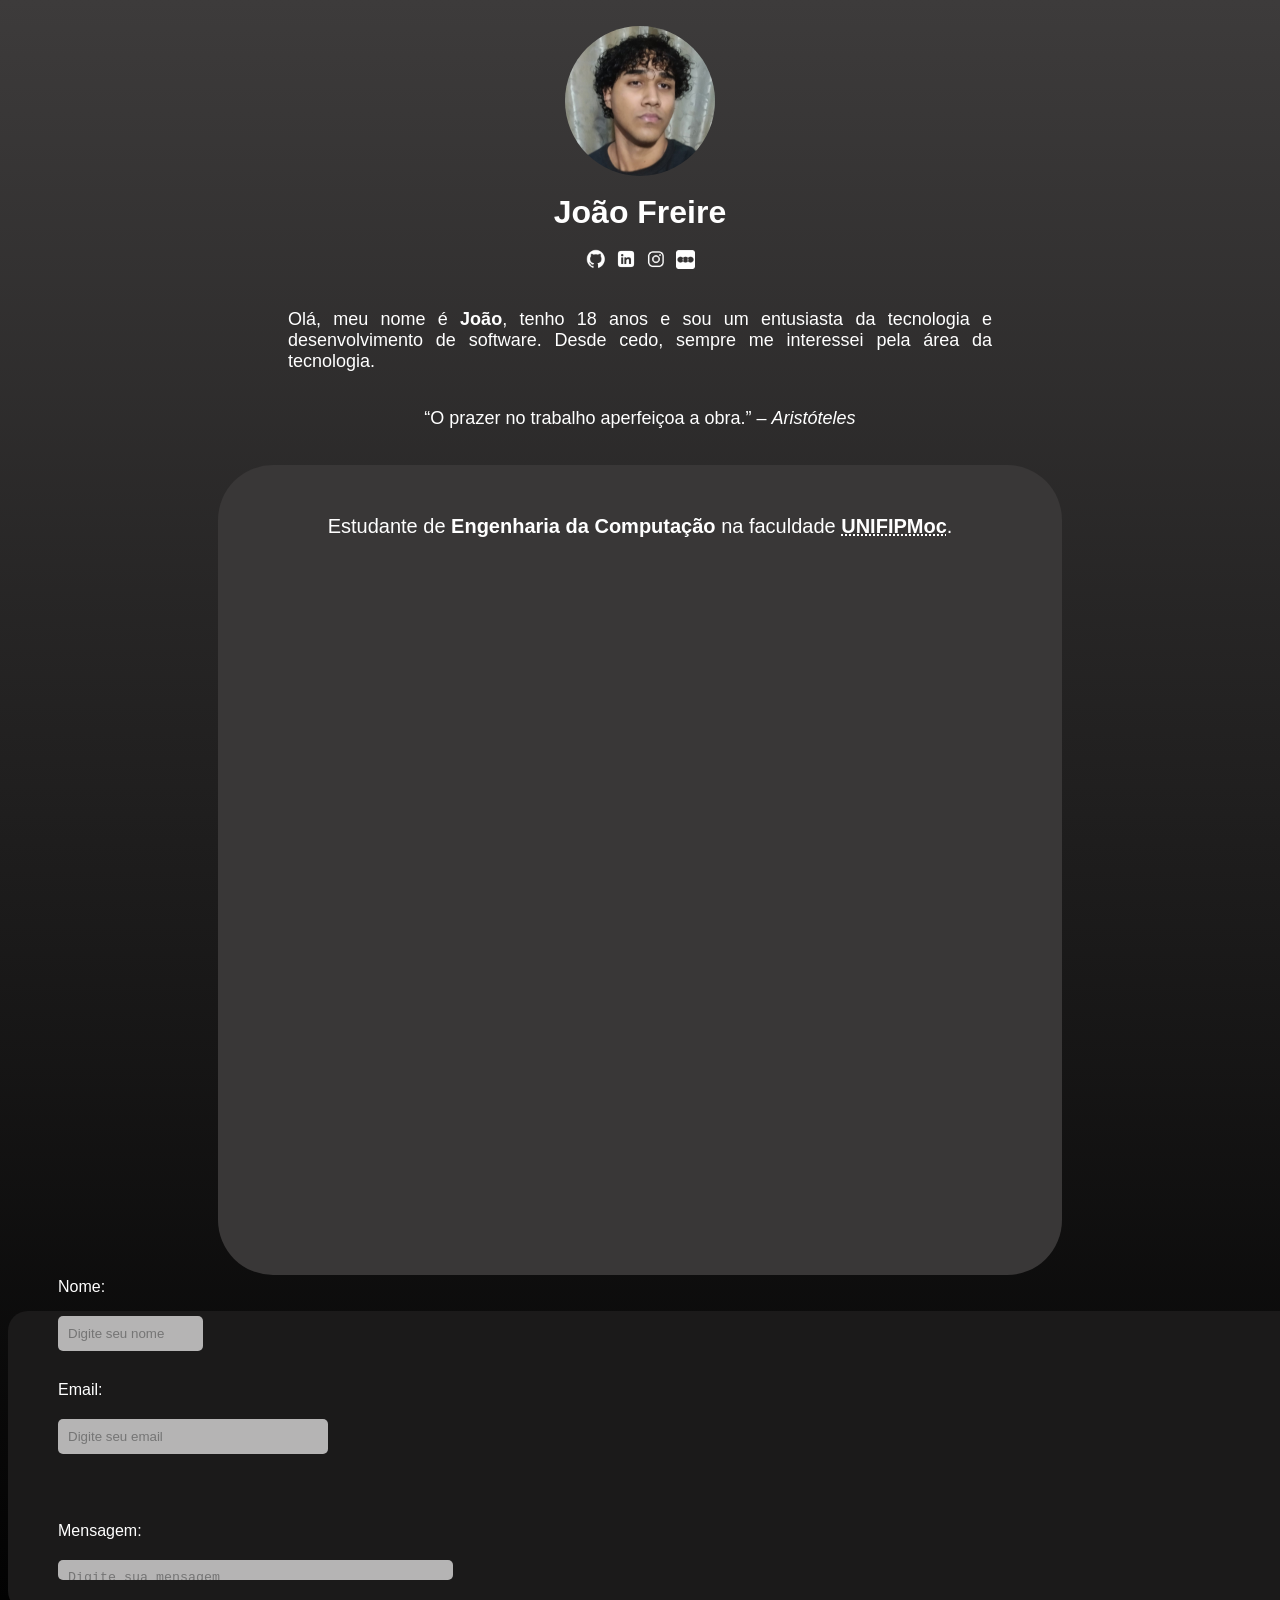
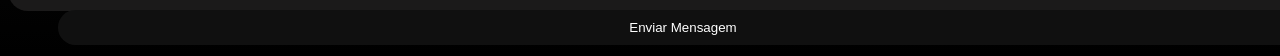
==== Primeiro-site/index.html @ 8f4903bf "Add files via upload" ====
<!DOCTYPE html>
<html lang="pt-br">
<head>
    <meta charset="UTF-8">
    <meta name="viewport" content="width=device-width, initial-scale=1.0">
    <meta name="description" content="Landing page, João Freire.">
    <meta name="keywords" content="Vendas, Serviços, Programação, Informação, Tecnologia, Desenvolvimento ">
    <meta name="author" content="João Freire">
    <title>João Freire</title>
    <link rel="stylesheet" href="estilo.css">
    <link rel="shortcut icon" href="img/html.png" type="image/x-png" width="32" height="32">
</head>
<body>
    
    <br>

    <img id="foto-perfil" src="img/joao_fotodeperfil.JPG" alt="Foto de perfil" width="150" height="150">

    <br>

    <h1 id="titulo-principal">João Freire</h1>

    <br>

        <div id ="redes-sociais">

    <a href="https://github.com/JoaoFreireDev" target="_blank" title="GitHub">
        <img src="img/github-logo.png" alt="GitHub" width="20" height="20">
    </a>

    <a href="https://www.linkedin.com/in/jo%C3%A3o-freire-ab338b3a9/" target="_blank" title="LinkedIn">
        <img src="img/linkendln_logo.PNG" alt="LinkedIn" width="20" height="20">
    </a>

    <a href="https://www.instagram.com/joao.ffreire/" target="_blank" title="Instagram">
        <img src="img/instagram_logo.png" alt="Instagram" width="20" height="20">
    </a>

    <a href="https://letterboxd.com/JoaoFFreire/" target="_blank" title="Letterboxd">
        <img src="img/letterboxdd.png" alt="Letterboxd" width="19" height="19">
    </a>


         </div>
        
        <br>

    <div id="ini">
        <div id="apresentacao">
            <p>Olá, meu nome é <strong>João</strong>, tenho 18 anos e sou um entusiasta da tecnologia e
            desenvolvimento de software. Desde cedo, sempre me interessei pela área da tecnologia.</p>
            <p><q>O prazer no trabalho aperfeiçoa a obra.</q> – <cite>Aristóteles</cite></p>

        </div>
    </div>

        <br>

    <main>
        <section id="Sobre">
        
           <p>Estudante de <b>Engenharia da Computação</b> na faculdade <b><abbr title="Afya Centro Universitário - Montes Claros">UNIFIPMoc</abbr></b>.
        </p> 

        </section>
    </main>

    <br> <br>

    <form>  
        
        <label for="input-nome">Nome:</label>
        <input id="input-nome" type="text" placeholder="Digite seu nome" required >
        
        <label for="input-email">Email:</label>
        <input id="input-email" type="email" placeholder="Digite seu email" required >

        <br>

        <label for="input-mensagem">Mensagem:</label>
        <textarea id="input-mensagem" placeholder="Digite sua mensagem" required ></textarea>
        
        <input id="input-enviar" type="submit" value="Enviar Mensagem">
    
    </form>

    

</body>
</html>
---- Primeiro-site/estilo.css ----
#titulo-principal{
    margin: auto;
    display: flex;
    justify-content: center;
    color:rgb(255, 255, 255);
}

body{
    background-image: linear-gradient(to top, #000000, #3d3b3b);
    height: 1640px;
    color: white;
    font-family:"DM Sans", sans-serif, sans-serif;
    font-weight: 500;
    

}

#foto-perfil{
    margin: auto;
    display: flex;
     border-radius: 50%;
    
}

#redes-sociais {
    display: flex; 
    gap: 10px;
    align-items: center;
    justify-content: center;
    transition: 0.5s;
   
}

a{
    filter: invert(100%);
}

a:hover {
    filter: invert(0%);
    transition: 0.4s;
}

main{ 
    
   display: flex;
   align-items: center;
   justify-content: center;

}

#Sobre{
    
    background-color: #393737;
    text-align: center;
    align-items: center;
    justify-content: center;
    width: 49rem;
    height: 750px;
    border-radius: 55px;
    padding: 30px;
    font-size: 20px;
}

#ini{
    display: flex;
    justify-content: center;
    color: #ffffff;
}

#apresentacao{
    display: flex;
    flex-direction: column;
    font-size: 18px;
    text-align: justify;
    width: 44rem;
}

#apresentacao p:last-child {
    text-align: center;
    width: 100%;
}

form{
    display: flex;
    flex-direction: column;
    background-color: #1b1a1a;
    padding: 50px;
    height: 200px;
    border-radius: 20px;
    width: 1250px;
    justify-content: center;
    margin: 0 auto;
    gap: 20px;

 
}

#input-enviar{
    filter: invert(100%);
    padding: 10px;
    border-radius: 20px;
    display: flex;
    justify-content: right;
    border: none;
    cursor: pointer;
   
}

#input-enviar:hover {
    filter: invert(0%);
    transition: 0.4s;
}

#input-nome{
    height: 20px;
    width: 10%;
    padding: 10px;
    margin-bottom: 10px;
    border-radius: 5px;
    border: none;
    background-color: rgb(181, 180, 180);
  
}

#input-email{
    height: 20px;
    width: 20%;
    padding: 10px;
    margin-bottom: 10px;
    border-radius: 5px;
    border: none;
    background-color: rgb(181, 180, 180);
    display: flex;
    
}

#input-mensagem{
    height: 100px;
    width: 30%;
    padding: 10px;
    margin-bottom: 10px;
    border-radius: 5px;
    border: none;
    background-color: rgb(181, 180, 180);
    resize: none;
    
}
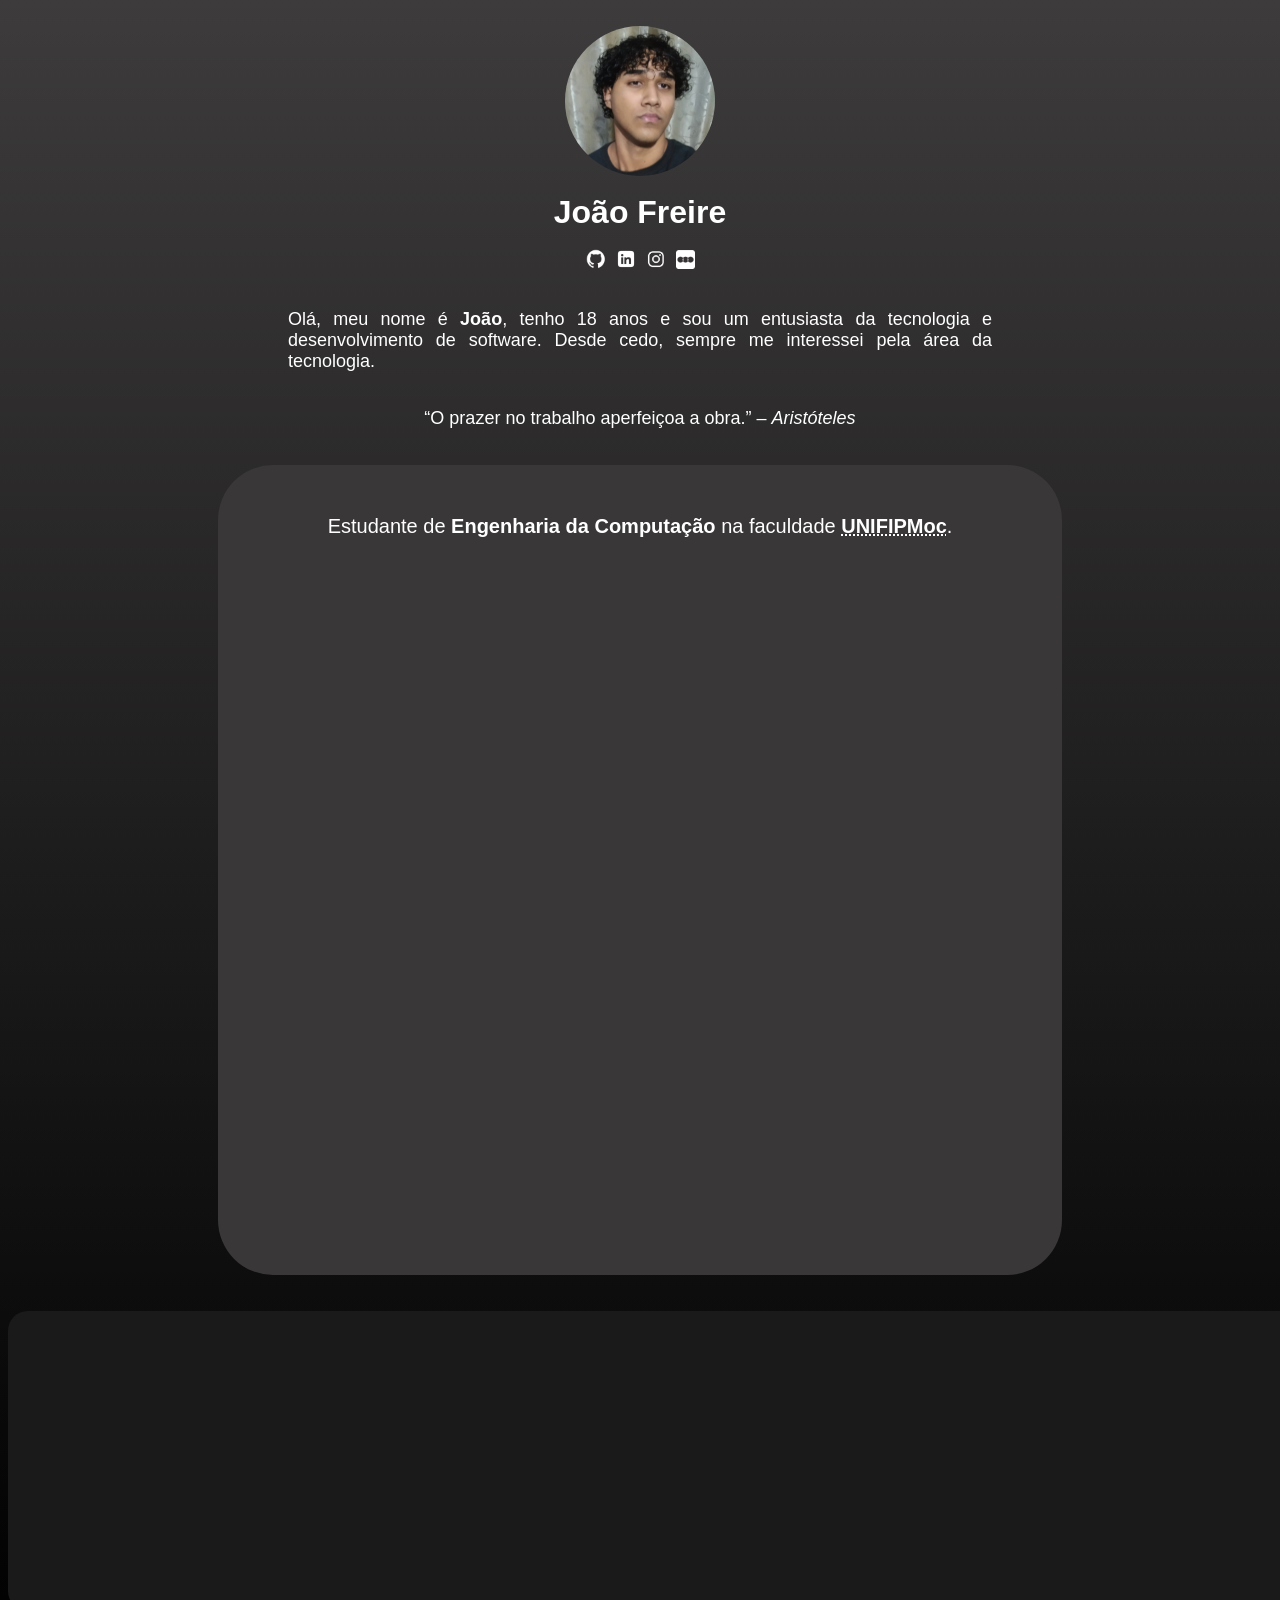
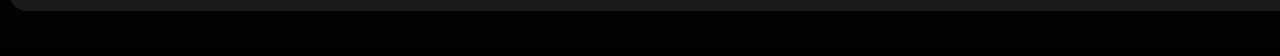
==== commit 7216f2ef: "Update index.html" ====
--- a/Primeiro-site/index.html
+++ b/Primeiro-site/index.html
@@ -69,22 +69,11 @@
 
     <form>  
         
-        <label for="input-nome">Nome:</label>
-        <input id="input-nome" type="text" placeholder="Digite seu nome" required >
         
-        <label for="input-email">Email:</label>
-        <input id="input-email" type="email" placeholder="Digite seu email" required >
-
-        <br>
-
-        <label for="input-mensagem">Mensagem:</label>
-        <textarea id="input-mensagem" placeholder="Digite sua mensagem" required ></textarea>
-        
-        <input id="input-enviar" type="submit" value="Enviar Mensagem">
     
     </form>
 
     
 
 </body>
-</html> +</html> 
--- a/Primeiro-site/estilo.css
+++ b/Primeiro-site/estilo.css
@@ -95,55 +95,4 @@
  
 }
 
-#input-enviar{
-    filter: invert(100%);
-    padding: 10px;
-    border-radius: 20px;
-    display: flex;
-    justify-content: right;
-    border: none;
-    cursor: pointer;
-   
-}
 
-#input-enviar:hover {
-    filter: invert(0%);
-    transition: 0.4s;
-}
-
-#input-nome{
-    height: 20px;
-    width: 10%;
-    padding: 10px;
-    margin-bottom: 10px;
-    border-radius: 5px;
-    border: none;
-    background-color: rgb(181, 180, 180);
-  
-}
-
-#input-email{
-    height: 20px;
-    width: 20%;
-    padding: 10px;
-    margin-bottom: 10px;
-    border-radius: 5px;
-    border: none;
-    background-color: rgb(181, 180, 180);
-    display: flex;
-    
-}
-
-#input-mensagem{
-    height: 100px;
-    width: 30%;
-    padding: 10px;
-    margin-bottom: 10px;
-    border-radius: 5px;
-    border: none;
-    background-color: rgb(181, 180, 180);
-    resize: none;
-    
-}
-
-
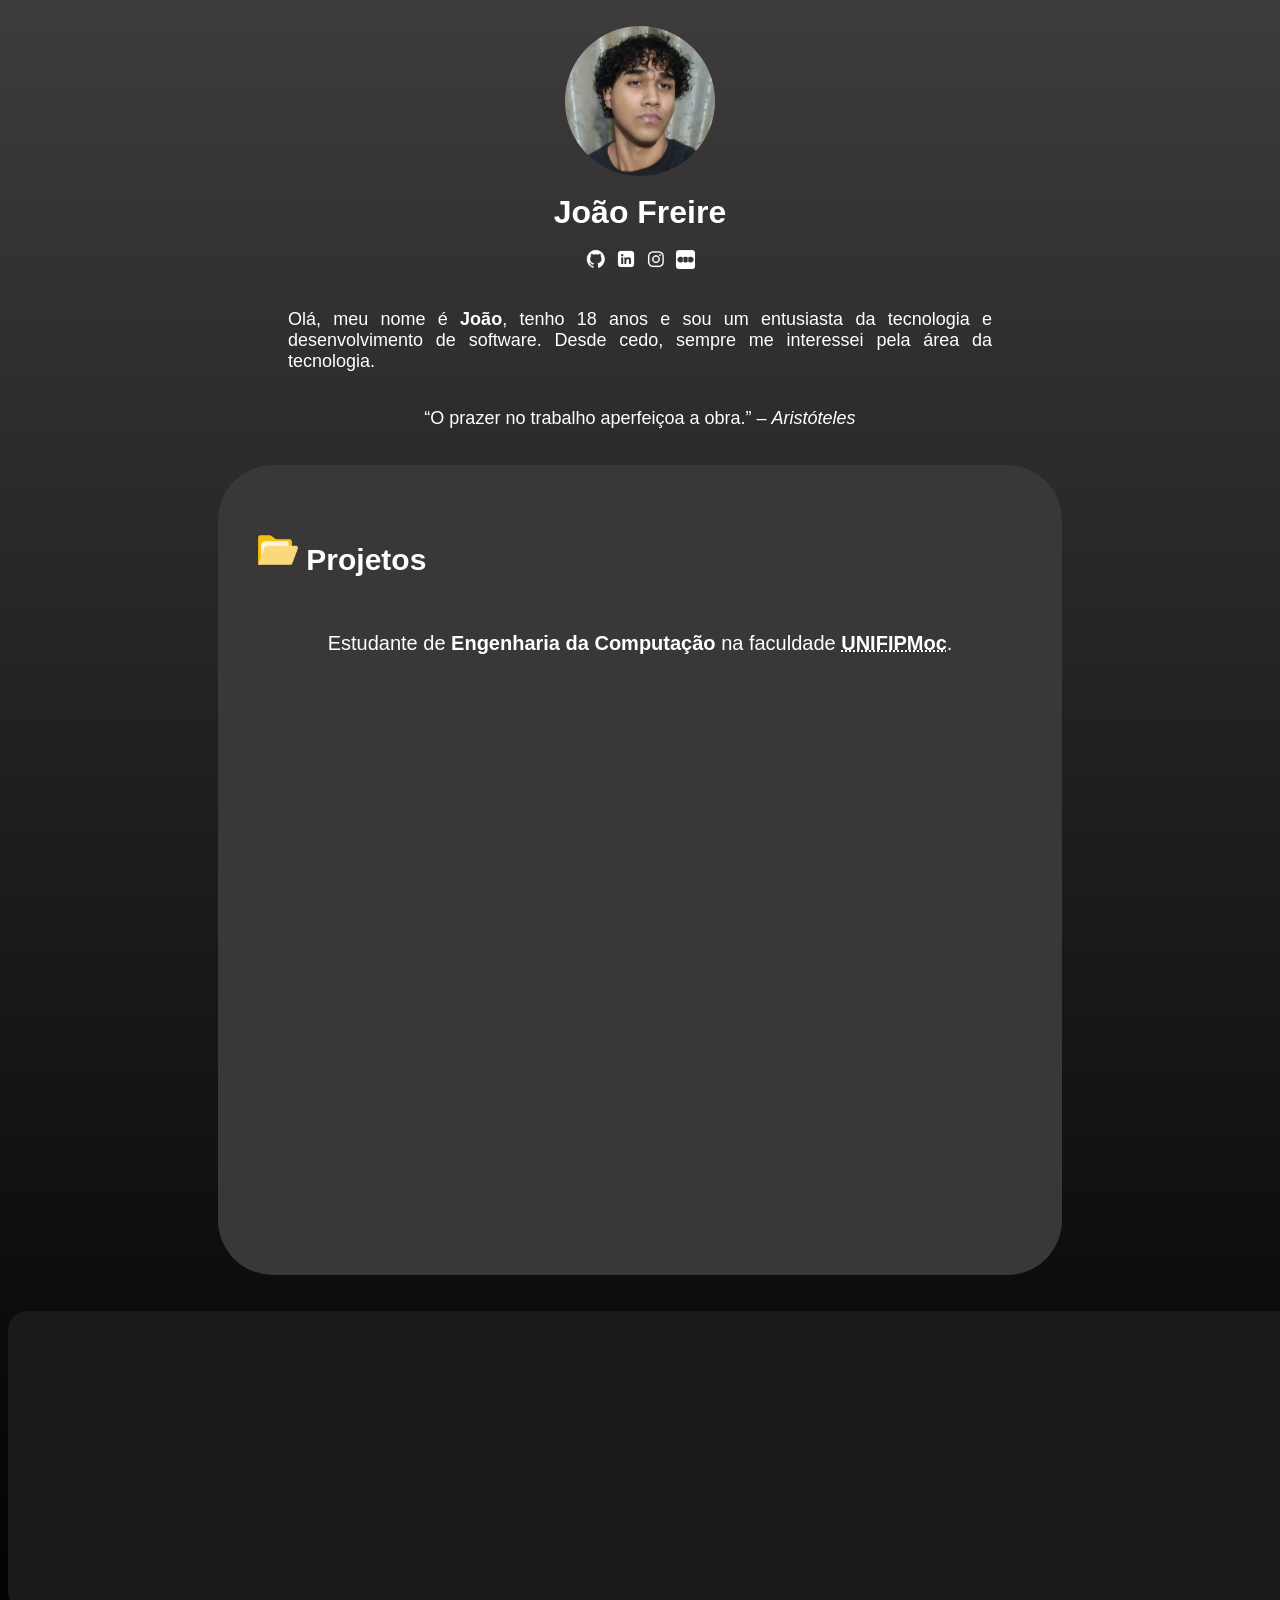
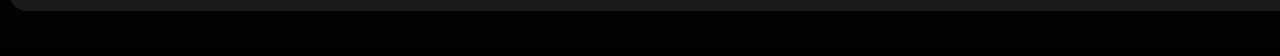
==== commit 333bd27d: "Add files via upload" ====
--- a/Primeiro-site/index.html
+++ b/Primeiro-site/index.html
@@ -46,34 +46,47 @@
         <br>
 
     <div id="ini">
+        
         <div id="apresentacao">
             <p>Olá, meu nome é <strong>João</strong>, tenho 18 anos e sou um entusiasta da tecnologia e
             desenvolvimento de software. Desde cedo, sempre me interessei pela área da tecnologia.</p>
             <p><q>O prazer no trabalho aperfeiçoa a obra.</q> – <cite>Aristóteles</cite></p>
 
         </div>
+
     </div>
 
         <br>
 
     <main>
+        
         <section id="Sobre">
-        
-           <p>Estudante de <b>Engenharia da Computação</b> na faculdade <b><abbr title="Afya Centro Universitário - Montes Claros">UNIFIPMoc</abbr></b>.
-        </p> 
+            
+            <div id="Tituloprojetos">   
+               
+                <h2><img src="img/folder.png" alt="Projetos" width="40" height="40"> Projetos</h2>
+            
+            </div>
+
+            
+            <div id="sobre-mim">
+              
+                <p>Estudante de <b>Engenharia da Computação</b> na faculdade <b><abbr title="Afya Centro Universitário - Montes Claros">UNIFIPMoc</abbr></b>.</p>
+           
+            </div>
 
         </section>
+    
     </main>
 
     <br> <br>
 
     <form>  
-        
-        
+       
     
     </form>
 
     
 
 </body>
-</html> 
+</html> 
--- a/Primeiro-site/estilo.css
+++ b/Primeiro-site/estilo.css
@@ -51,7 +51,7 @@
 #Sobre{
     
     background-color: #393737;
-    text-align: center;
+    text-align: left;
     align-items: center;
     justify-content: center;
     width: 49rem;
@@ -59,6 +59,18 @@
     border-radius: 55px;
     padding: 30px;
     font-size: 20px;
+}
+
+#Tituloprojetos{
+    display: flex;
+    justify-content: left;
+    color: #ffffff;
+    padding: 10px;
+
+}
+
+#sobre-mim{
+    text-align: center;
 }
 
 #ini{
@@ -96,3 +108,5 @@
 }
 
 
+
+
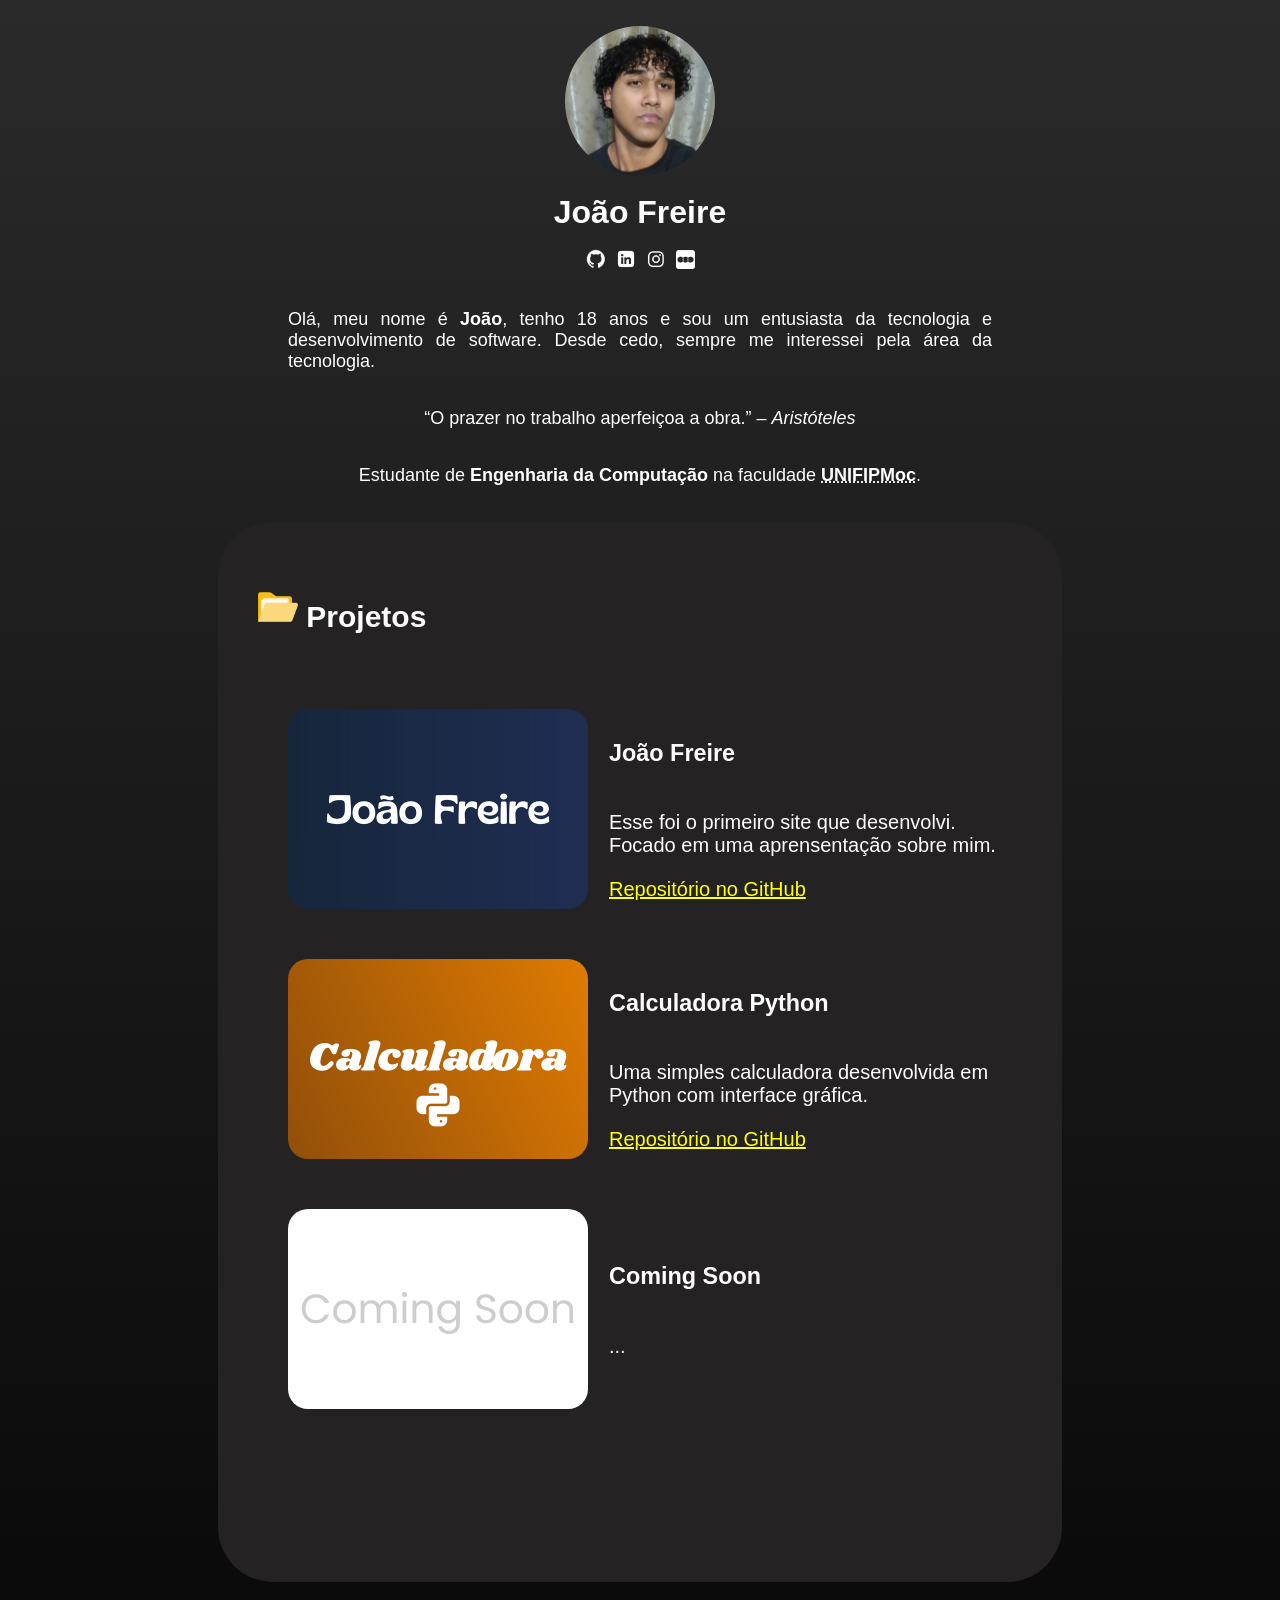
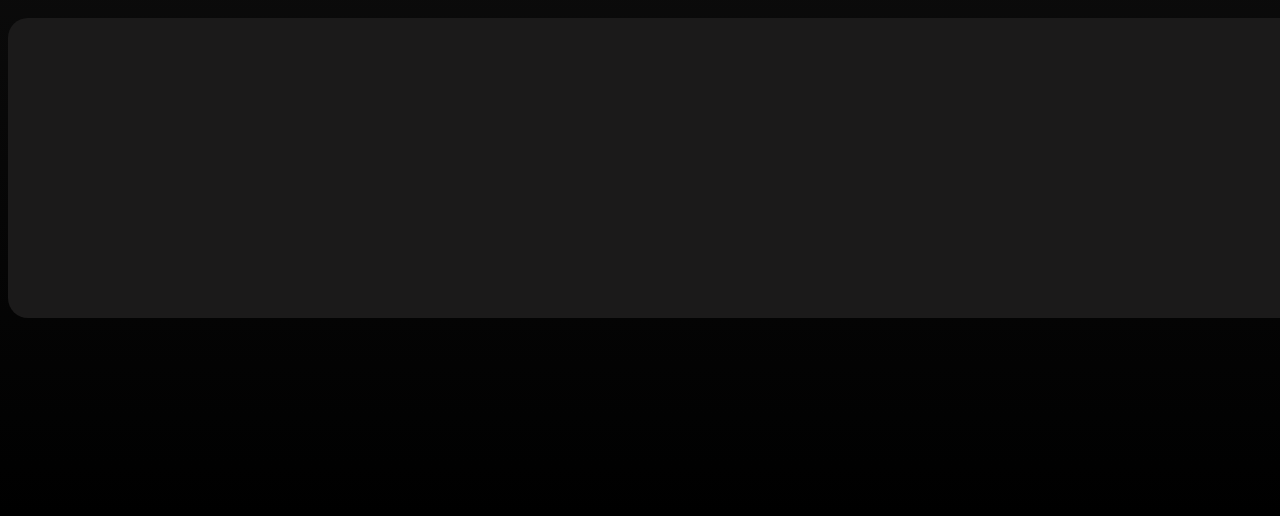
==== commit 72963085: "Add files via upload" ====
--- a/Primeiro-site/index.html
+++ b/Primeiro-site/index.html
@@ -45,12 +45,23 @@
         
         <br>
 
-    <div id="ini">
+    <div id="inicio">
         
         <div id="apresentacao">
             <p>Olá, meu nome é <strong>João</strong>, tenho 18 anos e sou um entusiasta da tecnologia e
             desenvolvimento de software. Desde cedo, sempre me interessei pela área da tecnologia.</p>
-            <p><q>O prazer no trabalho aperfeiçoa a obra.</q> – <cite>Aristóteles</cite></p>
+            
+            <div id="frase"> 
+
+                 <p><q>O prazer no trabalho aperfeiçoa a obra.</q> – <cite>Aristóteles</cite></p>
+           
+            </div>
+            
+            <div id="sobre-mim">
+              
+                <p>Estudante de <b>Engenharia da Computação</b> na faculdade <b><abbr title="Afya Centro Universitário - Montes Claros">UNIFIPMoc</abbr></b>.</p>
+           
+            </div>
 
         </div>
 
@@ -65,15 +76,46 @@
             <div id="Tituloprojetos">   
                
                 <h2><img src="img/folder.png" alt="Projetos" width="40" height="40"> Projetos</h2>
+
+                <main id="projetos">
+
+                    <div class="projeto">
+                        
+                        <img src="img/joaofreire2.png" alt="Imagem do Projeto 1" width="300" height="200">
+                    
+                        <div class="descricao">
+                            <h3>João Freire</h3>
+                            <p>Esse foi o primeiro site que desenvolvi. Focado em uma aprensentação sobre mim.</p>
+
+                            <a href="https://github.com/JoaoFreireDev/JoaoFreire" target="_blank">Repositório no GitHub</a>
+                        </div>
+
+                    </div>
+                    
+                       <div class="projeto">
+            
+                        <img src="img/Calculadora.png" alt="Imagem do Projeto 1" width="300" height="200">
+
+                        <div class="descricao">
+                            <h3>Calculadora Python</h3>
+                            <p>Uma simples calculadora desenvolvida em Python com interface gráfica.</p>
+                            <a href="https://github.com/JoaoFreireDev/Calculadora-Python" target="_blank">Repositório no GitHub</a>
+                        </div>
+
+                    </div>
+                    
+                    <div class="projeto">
+                        <img src="img/comingsoon.png" alt="Imagem do Projeto 1" width="300" height="200">
+
+                        <div class="descricao">
+                            <h3>Coming Soon</h3>
+                            <p>...</p>
+                        </div>
+
+                    </div>
             
             </div>
 
-            
-            <div id="sobre-mim">
-              
-                <p>Estudante de <b>Engenharia da Computação</b> na faculdade <b><abbr title="Afya Centro Universitário - Montes Claros">UNIFIPMoc</abbr></b>.</p>
-           
-            </div>
 
         </section>
     
--- a/Primeiro-site/estilo.css
+++ b/Primeiro-site/estilo.css
@@ -6,8 +6,8 @@
 }
 
 body{
-    background-image: linear-gradient(to top, #000000, #3d3b3b);
-    height: 1640px;
+    background-image: linear-gradient(to top, #000000, #2b2a2a);
+    height: 2100px;
     color: white;
     font-family:"DM Sans", sans-serif, sans-serif;
     font-weight: 500;
@@ -27,7 +27,7 @@
     gap: 10px;
     align-items: center;
     justify-content: center;
-    transition: 0.5s;
+    transition: 0.2s;
    
 }
 
@@ -37,7 +37,7 @@
 
 a:hover {
     filter: invert(0%);
-    transition: 0.4s;
+    transition: 0.3s;
 }
 
 main{ 
@@ -50,12 +50,12 @@
 
 #Sobre{
     
-    background-color: #393737;
+    background-color: #242222;
     text-align: left;
     align-items: center;
     justify-content: center;
     width: 49rem;
-    height: 750px;
+    height: 1000px;
     border-radius: 55px;
     padding: 30px;
     font-size: 20px;
@@ -66,17 +66,58 @@
     justify-content: left;
     color: #ffffff;
     padding: 10px;
+    flex-direction: column;
+    gap: 20px
 
+}
+
+#projetos{
+    display: flex;
+    flex-direction: column;
+    gap: 10px;
+    padding: 10px;
+    text-align: left;
+    align-items: flex-start;
+    font-family:"DM Sans", sans-serif, sans-serif;
+   
+}
+.projeto{
+    display: flex;
+    flex-direction: row;       
+    align-items: center;                       
+    width: 100%;        
+    gap: 10px;
+    padding: 10px;       
+   
+}
+
+.projeto img {
+    max-width: 600px;          
+    width: 300px;
+    height: auto;
+    border-radius: 30px;
+    gap: 10px;
+    padding: 10px;
+}
+
+.descricao{
+    display: flex;
+    flex-direction: column;    
+    gap: 1px;
+    padding: 1px;
+    color: #ffffff;
+    font-family:"DM Sans", sans-serif, sans-serif;
 }
 
 #sobre-mim{
     text-align: center;
 }
 
-#ini{
+#inicio{
     display: flex;
     justify-content: center;
     color: #ffffff;
+    
 }
 
 #apresentacao{
@@ -85,11 +126,8 @@
     font-size: 18px;
     text-align: justify;
     width: 44rem;
-}
-
-#apresentacao p:last-child {
-    text-align: center;
-    width: 100%;
+    font-family:"DM Sans", sans-serif, sans-serif;
+  
 }
 
 form{
@@ -107,6 +145,10 @@
  
 }
 
+#frase{
+    text-align: center;
+}
 
 
 
+
